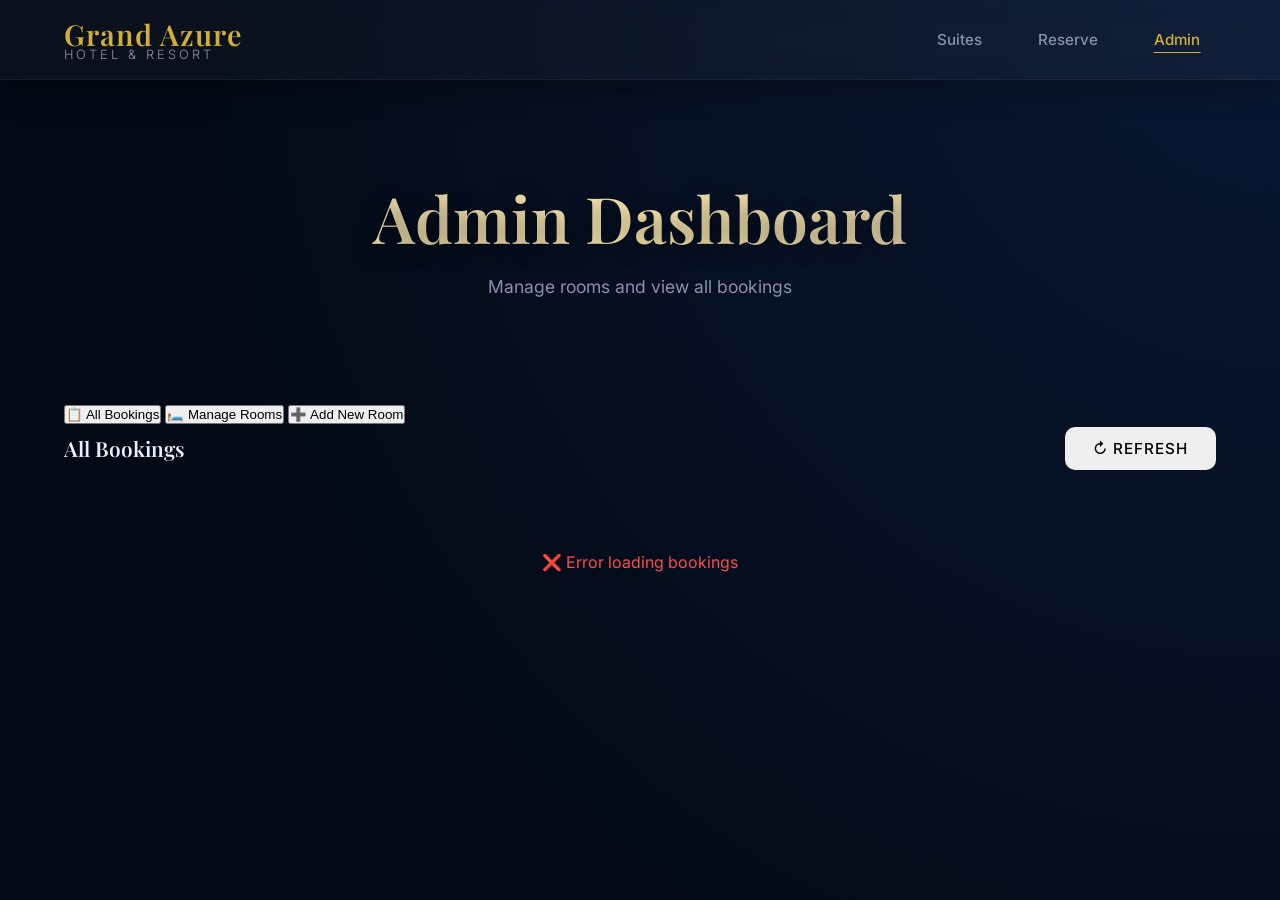
==== frontend/admin.html @ aea386b6 "Initial commit: Flask backend, MongoDB connection, & Luxury UI Redesign" ====
<!DOCTYPE html>
<html lang="en">
<head>
  <meta charset="UTF-8" />
  <meta name="viewport" content="width=device-width, initial-scale=1.0" />
  <title>Grand Azure Hotel — Admin Panel</title>
  <link rel="stylesheet" href="styles.css" />
</head>
<body>

<nav class="glass" style="border:none; border-bottom:1px solid rgba(255,255,255,0.05);">
  <div class="nav-brand">Grand Azure <span>Hotel & Resort</span></div>
  <ul class="nav-links">
    <li><a href="index.html">Suites</a></li>
    <li><a href="booking.html">Reserve</a></li>
    <li><a href="admin.html" class="active">Admin</a></li>
  </ul>
</nav>

<div class="page-header">
  <h1>Admin Dashboard</h1>
  <div class="gold-line"></div>
  <p>Manage rooms and view all bookings</p>
</div>

<div class="container">
  <div class="tabs">
    <button class="tab-btn active" onclick="switchTab('bookings', event)">📋 All Bookings</button>
    <button class="tab-btn" onclick="switchTab('rooms', event)">🛏️ Manage Rooms</button>
    <button class="tab-btn" onclick="switchTab('add-room', event)">➕ Add New Room</button>
  </div>

  <!-- TAB 1: Bookings -->
  <div id="tab-bookings" class="tab-content">
    <div style="display:flex; justify-content:space-between; align-items:center; margin-bottom:20px;">
      <h2 style="font-size:1.3rem;">All Bookings</h2>
      <button class="btn btn-sm btn-primary" onclick="loadBookings()">↻ Refresh</button>
    </div>
    <div id="bookings-loading" class="loading"><div class="spinner"></div><p>Loading...</p></div>
    <div class="table-wrapper glass" id="bookings-table" style="display:none;">
      <table>
        <thead><tr><th>#</th><th>Suite</th><th>Guest</th><th>Email</th><th>Check-in</th><th>Check-out</th><th>Total</th><th>Status</th><th>Action</th></tr></thead>
        <tbody id="bookings-body"></tbody>
      </table>
    </div>
    <div id="bookings-empty" style="display:none; text-align:center; padding:40px; color:var(--gray);">No bookings yet.</div>
  </div>

  <!-- TAB 2: Rooms -->
  <div id="tab-rooms" class="tab-content" style="display:none;">
    <div style="display:flex; justify-content:space-between; align-items:center; margin-bottom:20px;">
      <h2 style="font-size:1.3rem;">All Rooms</h2>
      <button class="btn btn-sm btn-primary" onclick="loadRoomsTable()">↻ Refresh</button>
    </div>
    <div id="rooms-loading" class="loading"><div class="spinner"></div><p>Loading...</p></div>
    <div class="table-wrapper" id="rooms-table" style="display:none;">
      <table>
        <thead><tr><th>Room No.</th><th>Type</th><th>Price</th><th>Max Guests</th><th>Description</th><th>Available</th><th>Actions</th></tr></thead>
        <tbody id="rooms-body"></tbody>
      </table>
    </div>
  </div>

  <!-- TAB 3: Add Room -->
  <div id="tab-add-room" class="tab-content" style="display:none;">
    <div class="form-card glass" style="max-width:700px; margin:0 auto; text-align:left;">
      <h2>Add New Room</h2>
      <div class="form-row">
        <div class="form-group"><label>Room Number *</label><input type="number" id="new-roomNumber" placeholder="e.g. 305" /></div>
        <div class="form-group"><label>Room Type *</label>
          <select id="new-type">
            <option value="">— Select —</option>
            <option value="Single">Single</option>
            <option value="Double">Double</option>
            <option value="Deluxe">Deluxe</option>
            <option value="Suite">Suite</option>
          </select>
        </div>
      </div>
      <div class="form-row">
        <div class="form-group"><label>Price/Night ($) *</label><input type="number" id="new-price" placeholder="e.g. 150" /></div>
        <div class="form-group"><label>Max Occupancy *</label><input type="number" id="new-occupancy" placeholder="e.g. 2" /></div>
      </div>
      <div class="form-group"><label>Description</label><input type="text" id="new-desc" placeholder="Short description" /></div>
      <div class="form-group"><label>Availability</label>
        <select id="new-available"><option value="true">Available</option><option value="false">Not Available</option></select>
      </div>
      <button class="btn btn-gold" onclick="addRoom()">Add Room</button>
      <div id="add-room-result" style="margin-top:12px;"></div>
    </div>
  </div>
</div>

<!-- Edit Modal -->
<div id="edit-modal" style="display:none; position:fixed; top:0; left:0; width:100%; height:100%; background:rgba(15,30,54,0.7); z-index:200; align-items:center; justify-content:center;">
  <div style="background:var(--white); border-radius:var(--radius); padding:32px; width:90%; max-width:500px;">
    <h3 style="font-family:'Playfair Display',serif; margin-bottom:20px;">Edit Room</h3>
    <input type="hidden" id="edit-id" />
    <div class="form-group"><label>Price/Night ($)</label><input type="number" id="edit-price" /></div>
    <div class="form-group"><label>Description</label><input type="text" id="edit-desc" /></div>
    <div class="form-group"><label>Availability</label>
      <select id="edit-available"><option value="true">Available</option><option value="false">Not Available</option></select>
    </div>
    <div style="display:flex; gap:12px; margin-top:20px;">
      <button class="btn btn-gold" onclick="saveEdit()">Save</button>
      <button class="btn btn-sm" style="background:var(--cream);color:var(--navy);" onclick="closeModal()">Cancel</button>
    </div>
    <div id="edit-result" style="margin-top:12px;"></div>
  </div>
</div>

<script>
  const API = 'http://localhost:5000/api';

  function switchTab(name, e) {
    document.querySelectorAll('.tab-content').forEach(el => el.style.display = 'none');
    document.querySelectorAll('.tab-btn').forEach(el => el.classList.remove('active'));
    document.getElementById(`tab-${name}`).style.display = 'block';
    e.target.classList.add('active');
    if (name === 'bookings') loadBookings();
    if (name === 'rooms') loadRoomsTable();
  }

  async function loadBookings() {
    document.getElementById('bookings-loading').style.display = 'block';
    document.getElementById('bookings-table').style.display = 'none';
    document.getElementById('bookings-empty').style.display = 'none';
    try {
      const res = await fetch(`${API}/bookings`);
      const data = await res.json();
      document.getElementById('bookings-loading').style.display = 'none';
      if (!data.data || data.data.length === 0) { document.getElementById('bookings-empty').style.display = 'block'; return; }
      document.getElementById('bookings-body').innerHTML = data.data.map((b, i) => `
        <tr>
          <td>${i + 1}</td>
          <td>${b.roomId ? `Room ${b.roomId.roomNumber} (${b.roomId.type})` : 'N/A'}</td>
          <td>${b.userName}</td>
          <td style="font-size:0.82rem;">${b.userEmail}</td>
          <td>${new Date(b.fromDate).toLocaleDateString('en-US',{dateStyle:'medium'})}</td>
          <td>${new Date(b.toDate).toLocaleDateString('en-US',{dateStyle:'medium'})}</td>
          <td><strong>$${b.totalPrice}</strong></td>
          <td><span class="badge badge-${b.status === 'confirmed' ? 'available' : 'unavailable'}">${b.status}</span></td>
          <td>${b.status === 'confirmed' ? `<button class="btn btn-sm btn-danger" onclick="cancelBooking('${b._id}')">Cancel</button>` : '—'}</td>
        </tr>`).join('');
      document.getElementById('bookings-table').style.display = 'block';
    } catch (err) {
      document.getElementById('bookings-loading').innerHTML = `<p style="color:var(--danger);">❌ Error loading bookings</p>`;
    }
  }

  async function cancelBooking(id) {
    if (!confirm('Cancel this booking?')) return;
    const res = await fetch(`${API}/bookings/${id}`, { method: 'DELETE' });
    const data = await res.json();
    if (data.success) loadBookings(); else alert(data.message);
  }

  async function loadRoomsTable() {
    document.getElementById('rooms-loading').style.display = 'block';
    document.getElementById('rooms-table').style.display = 'none';
    try {
      const res = await fetch(`${API}/rooms`);
      const data = await res.json();
      document.getElementById('rooms-loading').style.display = 'none';
      document.getElementById('rooms-body').innerHTML = data.data.map(room => `
        <tr>
          <td><strong>${room.roomNumber}</strong></td>
          <td><span class="badge badge-${room.type.toLowerCase()}">${room.type}</span></td>
          <td>$${room.price}</td>
          <td>${room.maxOccupancy}</td>
          <td style="font-size:0.83rem; color:var(--text-muted);">${room.description || '—'}</td>
          <td><span class="badge badge-${room.isAvailable ? 'available' : 'unavailable'}">${room.isAvailable ? 'Yes' : 'No'}</span></td>
          <td style="display:flex; gap:8px;">
            <button class="btn btn-sm btn-primary" onclick='openEdit(${JSON.stringify(room)})'>Edit</button>
            <button class="btn btn-sm btn-danger" onclick="deleteRoom('${room.roomId}')">Delete</button>
          </td>
        </tr>`).join('');
      document.getElementById('rooms-table').style.display = 'block';
    } catch (err) {
      document.getElementById('rooms-loading').innerHTML = `<p style="color:var(--danger);">❌ Error</p>`;
    }
  }

  async function addRoom() {
    const roomNumber   = parseInt(document.getElementById('new-roomNumber').value);
    const type         = document.getElementById('new-type').value;
    const price        = parseFloat(document.getElementById('new-price').value);
    const maxOccupancy = parseInt(document.getElementById('new-occupancy').value);
    const description  = document.getElementById('new-desc').value;
    const isAvailable  = document.getElementById('new-available').value === 'true';
    const resultDiv    = document.getElementById('add-room-result');
    if (!roomNumber || !type || !price || !maxOccupancy) { resultDiv.innerHTML = `<div class="alert alert-error">⚠️ Fill all required fields.</div>`; return; }
    try {
      const res = await fetch(`${API}/rooms`, { method:'POST', headers:{'Content-Type':'application/json'}, body: JSON.stringify({roomNumber,type,price,maxOccupancy,description,isAvailable}) });
      const data = await res.json();
      resultDiv.innerHTML = data.success
        ? `<div class="alert alert-success">✅ Room ${roomNumber} added!</div>`
        : `<div class="alert alert-error">❌ ${data.message}</div>`;
    } catch { resultDiv.innerHTML = `<div class="alert alert-error">❌ Server error.</div>`; }
  }

  function openEdit(room) {
    document.getElementById('edit-id').value = room.roomId;
    document.getElementById('edit-price').value = room.price;
    document.getElementById('edit-desc').value = room.description || '';
    document.getElementById('edit-available').value = room.isAvailable.toString();
    document.getElementById('edit-result').innerHTML = '';
    document.getElementById('edit-modal').style.display = 'flex';
  }
  function closeModal() { document.getElementById('edit-modal').style.display = 'none'; }

  async function saveEdit() {
    const id = document.getElementById('edit-id').value;
    const price = parseFloat(document.getElementById('edit-price').value);
    const description = document.getElementById('edit-desc').value;
    const isAvailable = document.getElementById('edit-available').value === 'true';
    try {
      const res = await fetch(`${API}/rooms/${id}`, { method:'PUT', headers:{'Content-Type':'application/json'}, body: JSON.stringify({price,description,isAvailable}) });
      const data = await res.json();
      if (data.success) { document.getElementById('edit-result').innerHTML = `<div class="alert alert-success">✅ Updated!</div>`; setTimeout(() => { closeModal(); loadRoomsTable(); }, 1000); }
      else document.getElementById('edit-result').innerHTML = `<div class="alert alert-error">❌ ${data.message}</div>`;
    } catch { document.getElementById('edit-result').innerHTML = `<div class="alert alert-error">❌ Error.</div>`; }
  }

  async function deleteRoom(id) {
    if (!confirm('Delete this room?')) return;
    const res = await fetch(`${API}/rooms/${id}`, { method:'DELETE' });
    const data = await res.json();
    if (data.success) loadRoomsTable(); else alert(data.message);
  }

  loadBookings();
</script>
</body>
</html>
---- frontend/styles.css ----
@import url('https://fonts.googleapis.com/css2?family=Playfair+Display:ital,wght@0,400;0,600;0,700;1,400&family=Inter:wght@300;400;500;600&display=swap');

:root {
  /* Grand Azure Luxury Dark Theme */
  --bg-color: #030a16;
  --bg-gradient: radial-gradient(circle at top right, #091833, #030a16 70%);
  --surface-color: rgba(255, 255, 255, 0.03);
  --surface-border: rgba(255, 255, 255, 0.08);
  --gold: #d4af37;
  --gold-glow: rgba(212, 175, 55, 0.4);
  --gold-hover: #f1cf5b;
  --text-main: #e6f1ff;
  --text-muted: #8892b0;
  
  --danger: #ff4b4b;
  --success: #2ecc71;
  
  --radius-lg: 16px;
  --radius-md: 10px;
  --transition: all 0.3s cubic-bezier(0.25, 0.8, 0.25, 1);
}

*, *::before, *::after {
  box-sizing: border-box;
  margin: 0;
  padding: 0;
}

body {
  font-family: 'Inter', sans-serif;
  background-color: var(--bg-color);
  background-image: var(--bg-gradient);
  color: var(--text-main);
  min-height: 100vh;
  font-size: 16px;
  line-height: 1.6;
  overflow-x: hidden;
}

/* Typography */
h1, h2, h3, .nav-brand {
  font-family: 'Playfair Display', serif;
  font-weight: 600;
  line-height: 1.2;
}

a {
  color: inherit;
  text-decoration: none;
  transition: var(--transition);
}

/* Glassmorphism Utilities */
.glass {
  background: var(--surface-color);
  backdrop-filter: blur(12px);
  -webkit-backdrop-filter: blur(12px);
  border: 1px solid var(--surface-border);
  box-shadow: 0 8px 32px 0 rgba(0, 0, 0, 0.3);
}

/* Navigation */
nav {
  display: flex;
  align-items: center;
  justify-content: space-between;
  padding: 0 5%;
  height: 80px;
  position: sticky;
  top: 0;
  z-index: 1000;
  border-bottom: 1px solid var(--surface-border);
}

.nav-brand {
  color: var(--gold);
  font-size: 1.8rem;
  letter-spacing: 1px;
}
.nav-brand span {
  font-family: 'Inter', sans-serif;
  font-weight: 300;
  font-size: 0.8rem;
  letter-spacing: 3px;
  text-transform: uppercase;
  color: var(--text-muted);
  display: block;
  margin-top: -5px;
}

.nav-links {
  display: flex;
  gap: 24px;
  list-style: none;
  align-items: center;
}

.nav-links a {
  color: var(--text-muted);
  font-size: 0.95rem;
  font-weight: 500;
  padding: 8px 16px;
  border-radius: var(--radius-md);
  position: relative;
}

.nav-links a::after {
  content: '';
  position: absolute;
  width: 0;
  height: 1px;
  bottom: 4px;
  left: 50%;
  background-color: var(--gold);
  transition: var(--transition);
  transform: translateX(-50%);
}

.nav-links a:hover::after, .nav-links a.active::after {
  width: 60%;
}
.nav-links a:hover, .nav-links a.active {
  color: var(--gold);
}

.profile-circle {
  width: 36px;
  height: 36px;
  border-radius: 50%;
  background: var(--gold);
  color: var(--bg-color);
  display: flex;
  align-items: center;
  justify-content: center;
  font-weight: 600;
  font-size: 1rem;
}

/* Page Header */
.page-header {
  padding: 100px 5% 60px;
  text-align: center;
  position: relative;
}
.page-header h1 {
  font-size: 4rem;
  color: var(--white);
  margin-bottom: 16px;
  text-shadow: 0 4px 20px rgba(0,0,0,0.5);
  background: linear-gradient(to right, #cfc09f, #ffecb3, #cfc09f);
  -webkit-background-clip: text;
  -webkit-text-fill-color: transparent;
}
.page-header p {
  color: var(--text-muted);
  font-size: 1.1rem;
  max-width: 600px;
  margin: 0 auto;
}

/* Buttons */
.btn {
  display: inline-flex;
  align-items: center;
  justify-content: center;
  padding: 12px 28px;
  border-radius: var(--radius-md);
  font-family: 'Inter', sans-serif;
  font-size: 0.95rem;
  font-weight: 500;
  cursor: pointer;
  border: none;
  transition: var(--transition);
  text-transform: uppercase;
  letter-spacing: 1px;
}

.btn-gold {
  background: var(--gold);
  color: var(--bg-color);
  box-shadow: 0 4px 15px var(--gold-glow);
}
.btn-gold:hover {
  background: var(--gold-hover);
  transform: translateY(-2px);
  box-shadow: 0 6px 20px var(--gold-glow);
}
.btn-gold:disabled {
  background: #555;
  color: #888;
  box-shadow: none;
  cursor: not-allowed;
  transform: none;
}

/* Cards & Forms */
.form-card {
  border-radius: var(--radius-lg);
  padding: 40px;
  width: 100%;
  max-width: 450px;
  text-align: center;
}
.form-card h2 {
  font-size: 2rem;
  margin-bottom: 30px;
  color: var(--gold);
}

.form-group {
  text-align: left;
  margin-bottom: 24px;
}
label {
  display: block;
  font-size: 0.85rem;
  font-weight: 500;
  color: var(--text-muted);
  margin-bottom: 8px;
  text-transform: uppercase;
  letter-spacing: 1px;
}

input, select, textarea {
  width: 100%;
  padding: 14px 16px;
  background: rgba(255,255,255,0.02);
  border: 1px solid var(--surface-border);
  border-radius: var(--radius-md);
  color: var(--text-main);
  font-size: 1rem;
  font-family: 'Inter', sans-serif;
  transition: var(--transition);
}
input:focus, select:focus {
  outline: none;
  border-color: var(--gold);
  background: rgba(255,255,255,0.05);
  box-shadow: 0 0 0 4px rgba(212, 175, 55, 0.1);
}

/* Grids */
.container {
  max-width: 1300px;
  margin: 0 auto;
  padding: 40px 5%;
}

.room-grid {
  display: grid;
  grid-template-columns: repeat(auto-fill, minmax(320px, 1fr));
  gap: 30px;
}

.room-card {
  border-radius: var(--radius-lg);
  overflow: hidden;
  transition: var(--transition);
  position: relative;
}
.room-card:hover {
  transform: translateY(-8px);
  border-color: rgba(212, 175, 55, 0.3);
}

.room-card-header {
  padding: 30px;
  background: rgba(0,0,0,0.2);
  border-bottom: 1px solid var(--surface-border);
  display: flex;
  justify-content: space-between;
  align-items: center;
}
.room-number {
  font-family: 'Playfair Display', serif;
  font-size: 2.5rem;
  color: var(--gold);
  line-height: 1;
}
.badge {
  padding: 6px 14px;
  border-radius: 20px;
  font-size: 0.75rem;
  font-weight: 600;
  text-transform: uppercase;
  letter-spacing: 1px;
}
.badge-available { background: rgba(46,204,113,0.15); color: var(--success); border: 1px solid var(--success); }
.badge-unavailable { background: rgba(255,75,75,0.15); color: var(--danger); border: 1px solid var(--danger); }

.room-card-body {
  padding: 30px;
}
.room-type {
  font-size: 0.85rem;
  color: var(--text-muted);
  text-transform: uppercase;
  letter-spacing: 2px;
  margin-bottom: 8px;
}
.room-price {
  font-size: 1.8rem;
  font-family: 'Playfair Display', serif;
  color: var(--text-main);
  margin-bottom: 24px;
}
.room-price span {
  font-family: 'Inter', sans-serif;
  font-size: 0.9rem;
  color: var(--text-muted);
}

/* Category Filter Bar */
.category-filter-bar {
  display: flex;
  gap: 12px;
  margin-bottom: 40px;
  overflow-x: auto;
  padding-bottom: 10px;
}
.cat-btn {
  background: transparent;
  border: 1px solid var(--surface-border);
  color: var(--text-muted);
  padding: 10px 24px;
  border-radius: 30px;
  cursor: pointer;
  transition: var(--transition);
  font-family: 'Inter', sans-serif;
  font-size: 0.9rem;
  white-space: nowrap;
}
.cat-btn:hover {
  background: rgba(255,255,255,0.05);
}
.cat-btn.active {
  background: var(--gold);
  color: var(--bg-color);
  border-color: var(--gold);
}

/* Loading Spinner */
.loading { text-align: center; padding: 60px; color: var(--text-muted); }
.spinner {
  display: inline-block;
  width: 40px; height: 40px;
  border: 3px solid rgba(255,255,255,0.1);
  border-top-color: var(--gold);
  border-radius: 50%;
  animation: spin 1s ease-in-out infinite;
  margin-bottom: 16px;
}
@keyframes spin { to { transform: rotate(360deg); } }

/* Table */
.table-wrapper {
  overflow-x: auto;
  border-radius: var(--radius-lg);
  margin-top: 20px;
}
table {
  width: 100%;
  border-collapse: collapse;
}
thead th {
  background: rgba(0,0,0,0.3);
  color: var(--gold);
  text-align: left;
  padding: 16px 20px;
  font-size: 0.85rem;
  text-transform: uppercase;
  letter-spacing: 1px;
}
tbody tr {
  border-bottom: 1px solid var(--surface-border);
  transition: var(--transition);
}
tbody tr:hover {
  background: rgba(255,255,255,0.02);
}
tbody td {
  padding: 16px 20px;
  font-size: 0.95rem;
  color: var(--text-main);
}

/* Profile Dropdown */
.profile-dropdown-container {
  position: relative;
  display: inline-block;
}
.profile-dropdown {
  position: absolute;
  top: 55px;
  right: 0;
  width: 250px;
  border-radius: var(--radius-md);
  padding: 20px;
  display: none;
  flex-direction: column;
  gap: 15px;
  z-index: 2000;
  text-align: left;
}
.profile-dropdown.show {
  display: flex;
}
.profile-name { font-size: 1.1rem; color: var(--gold); font-family: 'Playfair Display', serif; margin-bottom: 2px;}
.profile-email { font-size: 0.85rem; color: var(--text-muted); border-bottom: 1px solid var(--surface-border); padding-bottom: 15px; margin-bottom: 5px; }

/* Dashboard UI */
.dashboard-metrics {
  display: flex;
  gap: 20px;
  margin-bottom: 30px;
}
.metric-box {
  background: rgba(212,175,55,0.05);
  border: 1px solid rgba(212,175,55,0.2);
  border-radius: var(--radius-md);
  padding: 20px;
  min-width: 200px;
}
.metric-box h3 { font-size: 2.5rem; color: var(--gold); line-height: 1; margin-bottom: 5px; }
.metric-box p { font-size: 0.8rem; color: var(--text-muted); text-transform: uppercase; letter-spacing: 1px; }

.booking-mini-card {
  padding: 20px;
  border-radius: var(--radius-md);
  margin-bottom: 15px;
  display: flex;
  justify-content: space-between;
  align-items: center;
  transition: var(--transition);
}
.booking-mini-card:hover { border-color: rgba(212, 175, 55, 0.4); }
.booking-info h4 { font-family: 'Inter', sans-serif; font-size: 1.1rem; color: var(--text-main); margin-bottom: 5px; }
.booking-info p { font-size: 0.85rem; color: var(--text-muted); }
.booking-price { font-size: 1.4rem; color: var(--gold); font-family: 'Playfair Display', serif; }
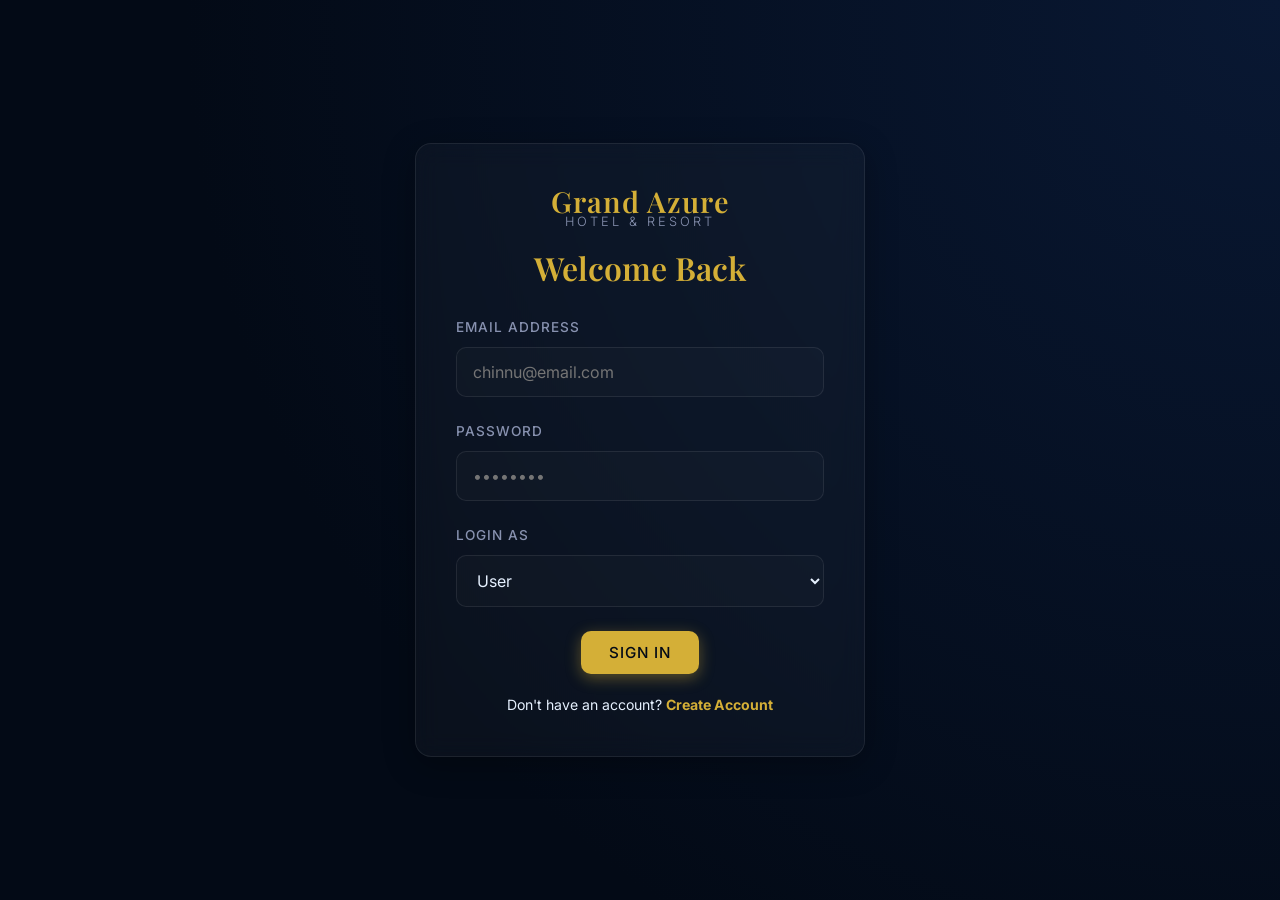
==== commit df0fbee1: "Update frontend UI and migrate to MongoDB" ====
--- a/frontend/admin.html
+++ b/frontend/admin.html
@@ -110,6 +110,10 @@
 </div>
 
 <script>
+  if (localStorage.getItem('userRole') !== 'admin') {
+    window.location.href = 'index.html';
+  }
+
   const API = 'http://localhost:5000/api';
 
   function switchTab(name, e) {
